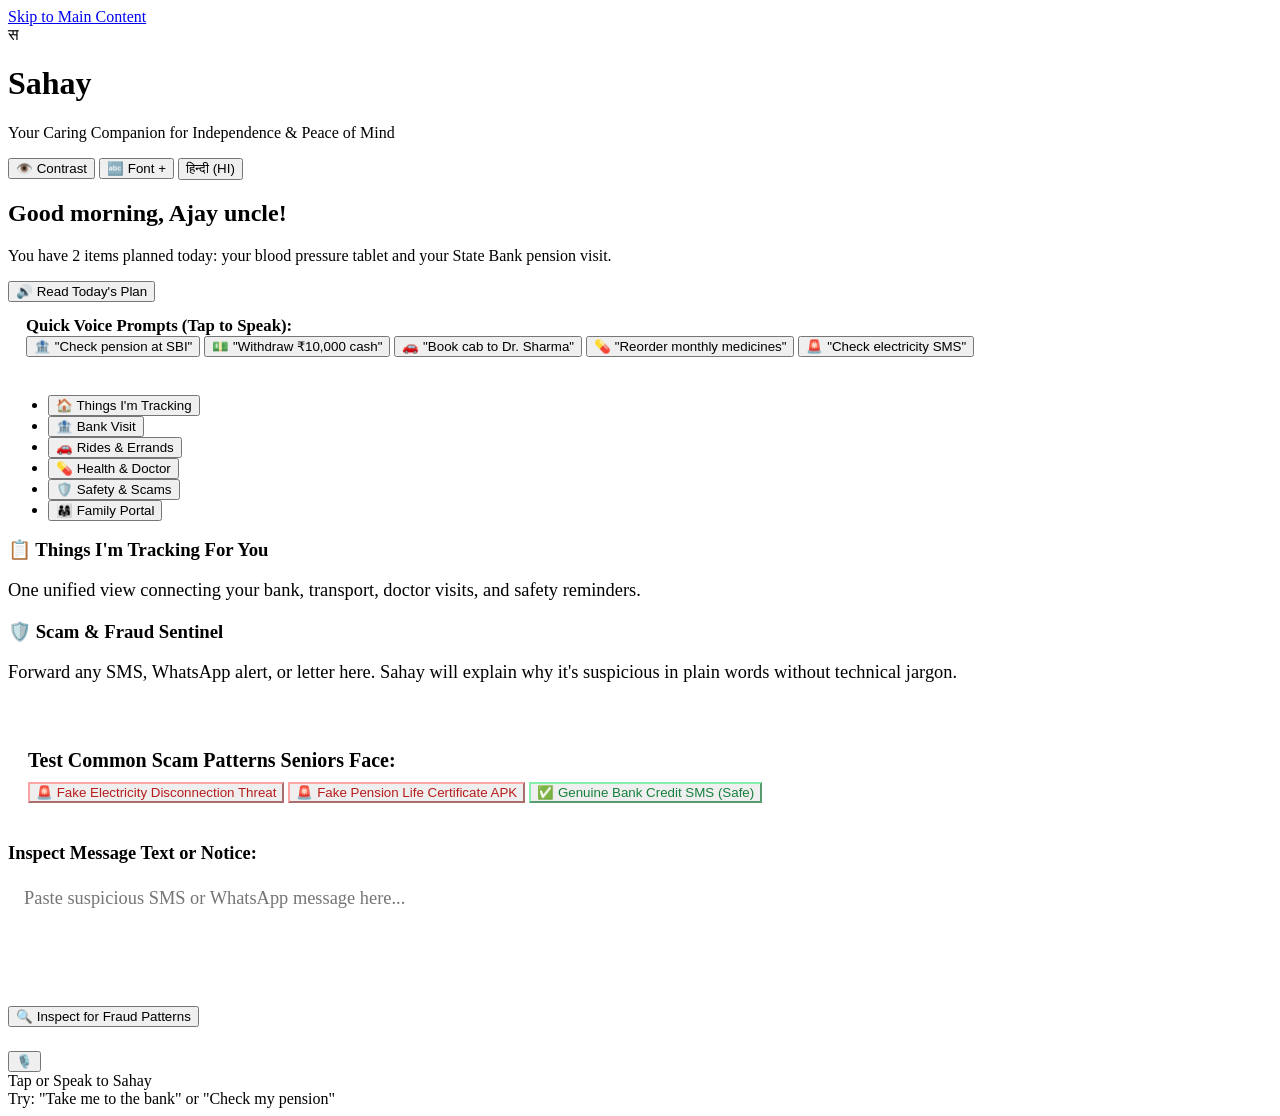
==== sahay-senior-companion/frontend/web/index.html @ 661c0cb9 "Rename frontend/public to frontend/web for Vercel Vercel treats a directory named public/ specially " ====
<!DOCTYPE html>
<html lang="en">
<head>
  <meta charset="UTF-8">
  <meta name="viewport" content="width=device-width, initial-scale=1.0, maximum-scale=5.0, user-scalable=yes">
  <meta name="description" content="Sahay - A gentle, accessible GenAI daily companion for senior citizens.">
  <title>Sahay - GenAI Daily Companion for Senior Citizens</title>
  
  <link rel="manifest" href="/manifest.json">
  <link rel="stylesheet" href="/css/sahay-theme.css">
  <link rel="stylesheet" href="/css/animations.css">
</head>
<body>
  <!-- Accessible Skip Link -->
  <a href="#main-content-area" class="skip-link">Skip to Main Content</a>

  <!-- Senior-Friendly App Header -->
  <header class="app-header" role="banner">
    <div class="brand-area">
      <div class="brand-logo" aria-hidden="true">स</div>
      <div class="brand-titles">
        <h1 data-i18n="app_title">Sahay</h1>
        <p data-i18n="tagline">Your Caring Companion for Independence &amp; Peace of Mind</p>
      </div>
    </div>

    <!-- Quick Accessibility Controls -->
    <div class="accessibility-bar" role="toolbar" aria-label="Accessibility Settings">
      <button id="contrast-toggle-btn" class="icon-btn-toggle" onclick="toggleHighContrast()" aria-label="Toggle High Contrast Mode">
        <span>👁️</span> Contrast
      </button>
      <button id="size-toggle-btn" class="icon-btn-toggle" onclick="cycleTextSize()" aria-label="Change Text Size">
        <span>🔤</span> Font +
      </button>
      <button id="lang-toggle-btn" class="icon-btn-toggle" onclick="toggleLanguage()" aria-label="Switch Language between English and Hindi">
        हिन्दी (HI)
      </button>
    </div>
  </header>

  <!-- Main Senior Content Area -->
  <main id="main-content-area" class="main-content" role="main">
    
    <!-- Proactive Morning Greeting Banner -->
    <section class="greeting-card anim-pulse" aria-labelledby="greeting-title">
      <h2 id="greeting-title" data-i18n="greeting_morning">Good morning, Ajay uncle!</h2>
      <p id="greeting-sub" data-i18n="greeting_sub">You have 2 items planned today: your blood pressure tablet and your State Bank pension visit.</p>
      <button class="speak-greeting-btn" onclick="speakDailyGreeting()" aria-label="Read today's schedule aloud">
        <span aria-hidden="true">🔊</span> <span data-i18n="btn_listen_greeting">Read Today's Plan</span>
      </button>
    </section>

    <!-- Quick Demo / Voice Simulation Chips -->
    <div style="background: var(--bg-card); border: 2px solid var(--border-card); border-radius: var(--radius-btn); padding: 14px 18px; margin-bottom: 24px;">
      <span style="font-size: 1.05rem; font-weight: 700; color: var(--text-muted);">Quick Voice Prompts (Tap to Speak):</span>
      <div class="demo-voice-chips">
        <button class="demo-chip" onclick="handleSpokenCommand('Check my pension status at SBI')">
          🏦 "Check pension at SBI"
        </button>
        <button class="demo-chip" onclick="handleSpokenCommand('I need to withdraw cash from bank')">
          💵 "Withdraw ₹10,000 cash"
        </button>
        <button class="demo-chip" onclick="handleSpokenCommand('Book cab to Dr Sharma clinic')">
          🚗 "Book cab to Dr. Sharma"
        </button>
        <button class="demo-chip" onclick="handleSpokenCommand('Order what I got last month from chemist')">
          💊 "Reorder monthly medicines"
        </button>
        <button class="demo-chip" onclick="handleSpokenCommand('Check this urgent electricity cut message')">
          🚨 "Check electricity SMS"
        </button>
      </div>
    </div>

    <!-- Primary Navigation Tabs -->
    <nav aria-label="Primary Navigation">
      <ul class="nav-tab-list" role="tablist">
        <li>
          <button class="nav-tab-btn active" data-tab="dashboard" role="tab" aria-selected="true">
            <span data-i18n="tab_dashboard">🏠 Things I'm Tracking</span>
          </button>
        </li>
        <li>
          <button class="nav-tab-btn" data-tab="bank" role="tab" aria-selected="false">
            <span data-i18n="tab_bank">🏦 Bank Visit</span>
          </button>
        </li>
        <li>
          <button class="nav-tab-btn" data-tab="transport" role="tab" aria-selected="false">
            <span data-i18n="tab_transport">🚗 Rides &amp; Errands</span>
          </button>
        </li>
        <li>
          <button class="nav-tab-btn" data-tab="health" role="tab" aria-selected="false">
            <span data-i18n="tab_health">💊 Health &amp; Doctor</span>
          </button>
        </li>
        <li>
          <button class="nav-tab-btn" data-tab="scam" role="tab" aria-selected="false">
            <span data-i18n="tab_scam">🛡️ Safety &amp; Scams</span>
          </button>
        </li>
        <li>
          <button class="nav-tab-btn" data-tab="family" role="tab" aria-selected="false">
            <span data-i18n="tab_family">👨‍👩‍👧 Family Portal</span>
          </button>
        </li>
      </ul>
    </nav>

    <!-- Tab Panels -->

    <!-- PANEL 1: Unified "Things I'm Tracking" Dashboard -->
    <div id="panel-dashboard" class="section-panel active" role="tabpanel">
      <div class="senior-card">
        <h3><span>📋</span> Things I'm Tracking For You</h3>
        <p style="font-size: 1.15rem; color: var(--text-secondary); margin-bottom: 20px;">
          One unified view connecting your bank, transport, doctor visits, and safety reminders.
        </p>
        <div id="dashboard-tracking-list"></div>
      </div>
    </div>

    <!-- PANEL 2: Flagship Demo - Bank Visit (Prepare -> Assist -> Follow Up) -->
    <div id="panel-bank" class="section-panel" role="tabpanel">
      <div id="bank-journey-container"></div>
    </div>

    <!-- PANEL 3: Transportation & Errands -->
    <div id="panel-transport" class="section-panel" role="tabpanel">
      <div id="transport-journey-container"></div>
    </div>

    <!-- PANEL 4: Health & Hospital Companion -->
    <div id="panel-health" class="section-panel" role="tabpanel">
      <div id="health-journey-container"></div>
    </div>

    <!-- PANEL 5: Safety & Scam Checker -->
    <div id="panel-scam" class="section-panel" role="tabpanel">
      <div class="senior-card">
        <h3><span>🛡️</span> Scam &amp; Fraud Sentinel</h3>
        <p style="font-size: 1.15rem; color: var(--text-secondary); margin-bottom: 20px;">
          Forward any SMS, WhatsApp alert, or letter here. Sahay will explain why it's suspicious in plain words without technical jargon.
        </p>

        <!-- Preloaded Scam Test Scenarios -->
        <div style="background: var(--bg-card-hover); padding: 20px; border-radius: var(--radius-card); border: 2px solid var(--border-card); margin-bottom: 20px;">
          <h4 style="font-size: 1.25rem; margin-bottom: 10px;">Test Common Scam Patterns Seniors Face:</h4>
          <div class="demo-voice-chips">
            <button class="demo-chip" style="color: #B91C1C; border-color: #FCA5A5;" onclick="testScamSample('electricity')">
              🚨 Fake Electricity Disconnection Threat
            </button>
            <button class="demo-chip" style="color: #B91C1C; border-color: #FCA5A5;" onclick="testScamSample('pension')">
              🚨 Fake Pension Life Certificate APK
            </button>
            <button class="demo-chip" style="color: #15803D; border-color: #86EFAC;" onclick="testScamSample('safe')">
              ✅ Genuine Bank Credit SMS (Safe)
            </button>
          </div>
        </div>

        <!-- Manual Input or Paste Area -->
        <div style="margin-bottom: 24px;">
          <label for="scam-input-text" style="font-size: 1.15rem; font-weight: 700; display: block; margin-bottom: 8px;">
            Inspect Message Text or Notice:
          </label>
          <textarea id="scam-input-text" rows="4" style="width: 100%; font-size: 1.15rem; padding: 16px; border: 2px solid var(--border-card); border-radius: var(--radius-btn); font-family: inherit; resize: vertical;" placeholder="Paste suspicious SMS or WhatsApp message here..."></textarea>
          
          <button class="btn-primary" style="margin-top: 14px;" onclick="triggerManualScamCheck()">
            <span>🔍</span> Inspect for Fraud Patterns
          </button>
        </div>
      </div>
    </div>

    <!-- PANEL 6: Opt-In Family Portal -->
    <div id="panel-family" class="section-panel" role="tabpanel">
      <div id="family-portal-container"></div>
    </div>

  </main>

  <!-- Sticky Bottom Voice Action Bar (Voice-First Engine) -->
  <footer class="voice-action-bar" role="region" aria-label="Voice Assistant Bar">
    <button id="giant-mic-btn" class="giant-mic-btn" aria-label="Tap to speak to Sahay">
      <span aria-hidden="true">🎙️</span>
    </button>
    <div>
      <div id="voice-prompt-text" class="voice-prompt-text" data-i18n="voice_tap_prompt">Tap or Speak to Sahay</div>
      <div class="voice-sub-text" data-i18n="voice_hint">Try: "Take me to the bank" or "Check my pension"</div>
    </div>
  </footer>

  <!-- Core Scripts -->
  <script src="/js/i18n.js"></script>
  <script src="/js/sample-data.js"></script>
  <script src="/js/voice-engine.js"></script>
  <script src="/js/scam-guard.js"></script>
  <script src="/js/journey-bank.js"></script>
  <script src="/js/journey-transport.js"></script>
  <script src="/js/journey-health.js"></script>
  <script src="/js/family-portal.js"></script>
  <script src="/js/app.js"></script>

  <!-- Service Worker Registration -->
  <script>
    if ('serviceWorker' in navigator) {
      navigator.serviceWorker.register('/sw.js').catch(() => {});
    }
  </script>
</body>
</html>
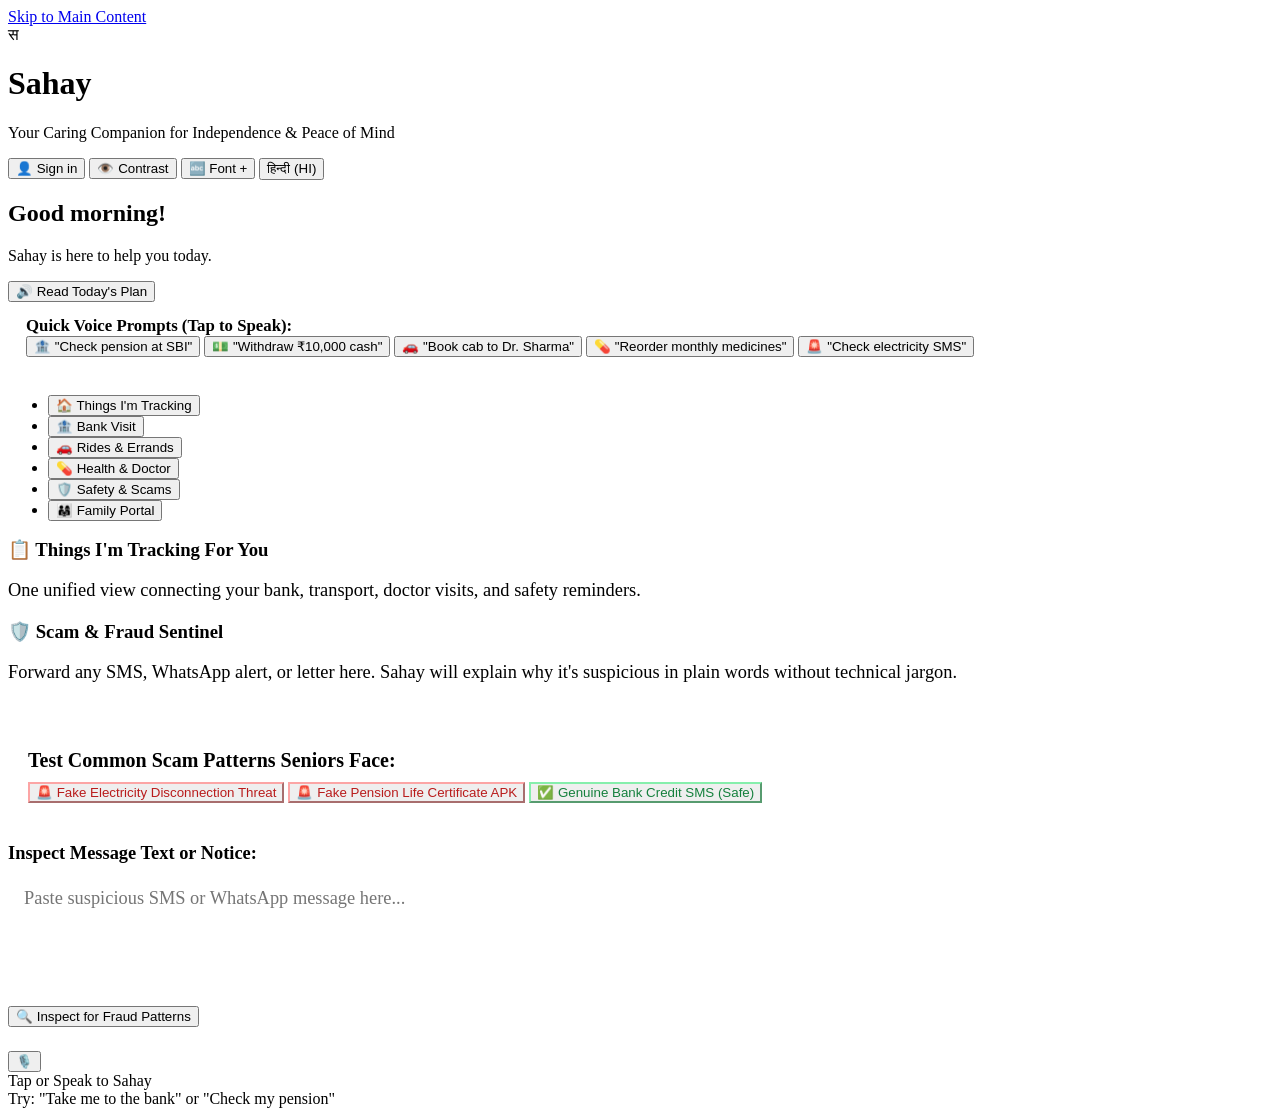
==== commit f2b56185: "Add your name and sign-in with mobile number and OTP; remove invented starting data Name and sign-in" ====
--- a/sahay-senior-companion/frontend/web/index.html
+++ b/sahay-senior-companion/frontend/web/index.html
@@ -26,6 +26,9 @@
 
     <!-- Quick Accessibility Controls -->
     <div class="accessibility-bar" role="toolbar" aria-label="Accessibility Settings">
+      <button id="profile-btn" class="icon-btn-toggle" onclick="profile.open()" aria-haspopup="dialog" aria-label="My name and sign in">
+        <span>👤</span> Sign in
+      </button>
       <button id="contrast-toggle-btn" class="icon-btn-toggle" onclick="toggleHighContrast()" aria-label="Toggle High Contrast Mode">
         <span>👁️</span> Contrast
       </button>
@@ -43,8 +46,8 @@
     
     <!-- Proactive Morning Greeting Banner -->
     <section class="greeting-card anim-pulse" aria-labelledby="greeting-title">
-      <h2 id="greeting-title" data-i18n="greeting_morning">Good morning, Ajay uncle!</h2>
-      <p id="greeting-sub" data-i18n="greeting_sub">You have 2 items planned today: your blood pressure tablet and your State Bank pension visit.</p>
+      <h2 id="greeting-title" data-i18n="greeting_morning">Good morning!</h2>
+      <p id="greeting-sub" data-i18n="greeting_sub">Sahay is here to help you today.</p>
       <button class="speak-greeting-btn" onclick="speakDailyGreeting()" aria-label="Read today's schedule aloud">
         <span aria-hidden="true">🔊</span> <span data-i18n="btn_listen_greeting">Read Today's Plan</span>
       </button>
@@ -193,6 +196,10 @@
   </footer>
 
   <!-- Core Scripts -->
+  <script src="/js/safe-html.js"></script>
+  <script src="/js/photo-capture.js"></script>
+  <script src="/js/map-view.js"></script>
+  <script src="/js/profile.js"></script>
   <script src="/js/i18n.js"></script>
   <script src="/js/sample-data.js"></script>
   <script src="/js/voice-engine.js"></script>
@@ -206,7 +213,13 @@
   <!-- Service Worker Registration -->
   <script>
     if ('serviceWorker' in navigator) {
-      navigator.serviceWorker.register('/sw.js').catch(() => {});
+      // If a new version takes over an already-open page, reload once so the person never sees stale screens.
+      const hadController = !!navigator.serviceWorker.controller;
+      let reloaded = false;
+      navigator.serviceWorker.addEventListener('controllerchange', () => {
+        if (hadController && !reloaded) { reloaded = true; location.reload(); }
+      });
+      navigator.serviceWorker.register('/sw.js').then((reg) => reg.update()).catch(() => {});
     }
   </script>
 </body>
